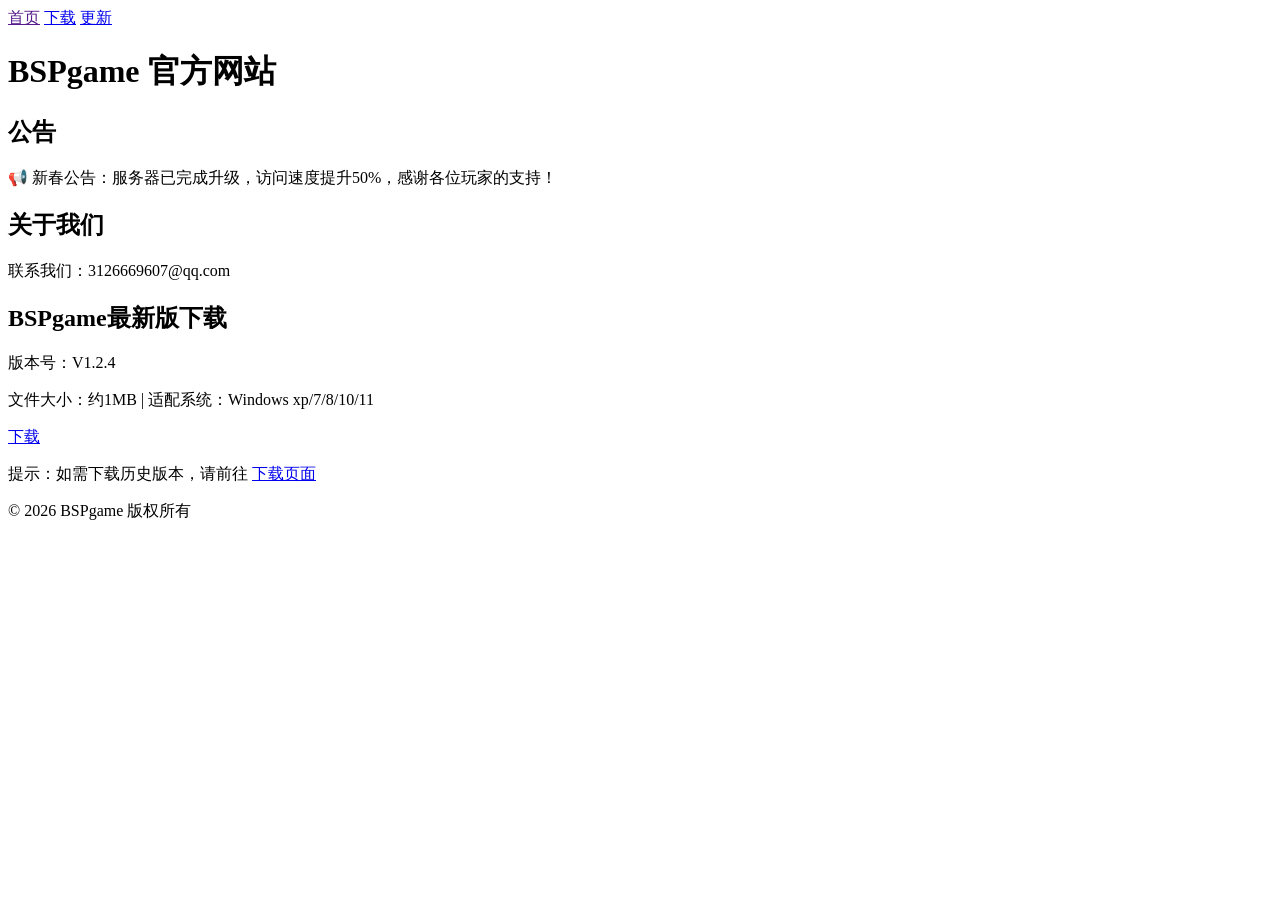
==== web/index.html @ 2c2add67 "Create index.html" ====
<!DOCTYPE html>
<html lang="zh-CN">
<head>
    <meta charset="UTF-8">
    <meta name="viewport" content="width=device-width, initial-scale=1.0">
    <title>BSPgame官网 - 首页</title>
    <link rel="stylesheet" href="./style.css">
</head>
<body>
    <!-- 导航栏 -->
    <div class="nav">
        <a href="">首页</a>
        <a href="/download/">下载</a>
        <a href="/update/">更新</a>
    </div>

    <!-- 主要内容 -->
    <div class="container">
        <h1>BSPgame 官方网站</h1>

        <!-- 公告板块 -->
        <div class="card">
            <h2>公告</h2>
            <p>📢 新春公告：服务器已完成升级，访问速度提升50%，感谢各位玩家的支持！</p>
        </div>

        <!-- 公司信息板块 -->
        <div class="card">
            <h2>关于我们</h2>
            
            <p>联系我们：3126669607@qq.com</p>
        </div>

        <!-- 最新版本安装包 -->
        <div class="card">
            <h2>BSPgame最新版下载</h2>
            <p>版本号：V1.2.4</p>
            <p>文件大小：约1MB | 适配系统：Windows xp/7/8/10/11</p>
            <a href="BSPgame-cq-setup1.2.4.exe" download class="download-link">下载</a>
            <p>提示：如需下载历史版本，请前往 <a href="/download/">下载页面</a></p>
        </div>
    </div>

    <!-- 页脚 -->
    <div class="footer">
        © 2026 BSPgame 版权所有
    </div>
</body>
</html>
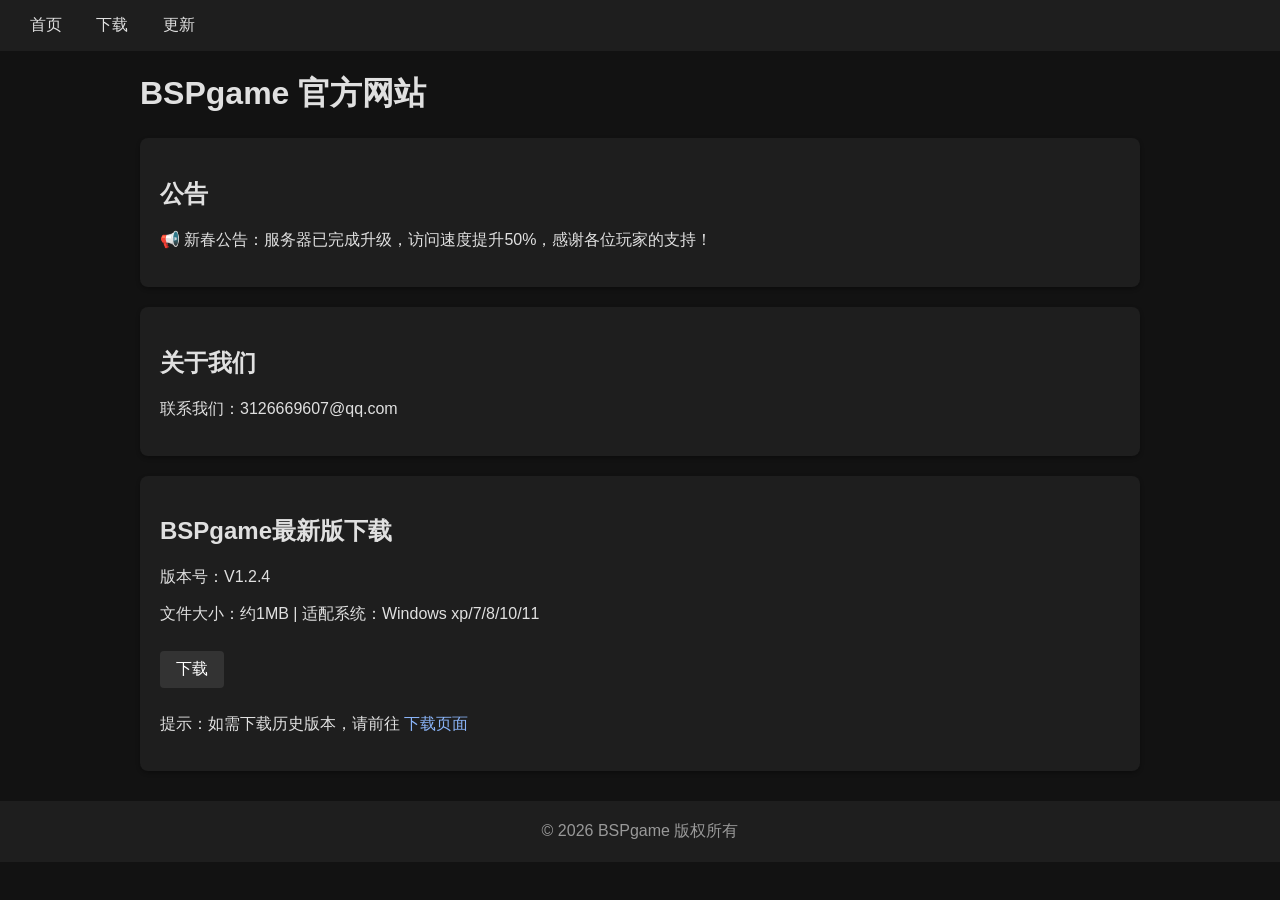
==== commit a1845a4b: "Update index.html" ====
--- a/web/index.html
+++ b/web/index.html
@@ -10,8 +10,8 @@
     <!-- 导航栏 -->
     <div class="nav">
         <a href="">首页</a>
-        <a href="/download/">下载</a>
-        <a href="/update/">更新</a>
+        <a href="download/">下载</a>
+        <a href="update/">更新</a>
     </div>
 
     <!-- 主要内容 -->
@@ -37,7 +37,7 @@
             <p>版本号：V1.2.4</p>
             <p>文件大小：约1MB | 适配系统：Windows xp/7/8/10/11</p>
             <a href="BSPgame-cq-setup1.2.4.exe" download class="download-link">下载</a>
-            <p>提示：如需下载历史版本，请前往 <a href="/download/">下载页面</a></p>
+            <p>提示：如需下载历史版本，请前往 <a href="download/">下载页面</a></p>
         </div>
     </div>
 
--- a/web/style.css
+++ b/web/style.css
@@ -0,0 +1,98 @@
+/* 全局夜间模式基础样式 */
+body {
+    background-color: #121212; /* 黑色系背景 */
+    color: #e0e0e0; /* 浅灰色文字，保证可读性 */
+    margin: 0;
+    padding: 0;
+    font-family: Arial, sans-serif;
+}
+
+/* 导航栏样式适配 */
+.nav {
+    background-color: #1e1e1e; /* 导航栏深灰背景 */
+    padding: 15px;
+    margin-bottom: 20px;
+}
+
+.nav a {
+    color: #e0e0e0; /* 导航文字浅灰 */
+    text-decoration: none;
+    margin: 0 15px;
+    font-size: 16px;
+}
+
+.nav a:hover {
+    color: #ffffff; /* hover时纯白高亮 */
+}
+
+/* 容器样式适配 */
+.container {
+    max-width: 1000px;
+    margin: 0 auto;
+    padding: 0 20px;
+}
+
+/* 卡片样式适配 */
+.card {
+    background-color: #1e1e1e; /* 卡片深灰背景 */
+    padding: 20px;
+    border-radius: 8px;
+    margin-bottom: 20px;
+    box-shadow: 0 2px 4px rgba(0,0,0,0.3);
+}
+
+/* 下载链接样式适配 */
+.download-link {
+    display: inline-block;
+    background-color: #333333; /* 按钮深灰背景 */
+    color: #ffffff; /* 按钮文字白色 */
+    padding: 8px 16px;
+    text-decoration: none;
+    border-radius: 4px;
+    margin: 10px 0;
+}
+
+.download-link:hover {
+    background-color: #444444; /* hover时稍浅的灰 */
+}
+
+/* 更新包/安装包列表样式适配 */
+.file-list {
+    list-style: none;
+    padding: 0;
+}
+
+.file-list li {
+    background-color: #1e1e1e;
+    padding: 15px;
+    border-radius: 6px;
+    margin-bottom: 10px;
+}
+
+.version {
+    font-weight: bold;
+    margin-right: 20px;
+}
+
+.date {
+    color: #999999; /* 日期浅灰 */
+}
+
+/* 页脚样式适配 */
+.footer {
+    text-align: center;
+    padding: 20px;
+    background-color: #1e1e1e;
+    color: #999999;
+    margin-top: 30px;
+}
+
+/* 链接样式（非按钮）适配 */
+a {
+    color: #8ab4f8; /* 蓝色系链接，适配夜间模式 */
+    text-decoration: none;
+}
+
+a:hover {
+    color: #aecbfa;
+}
